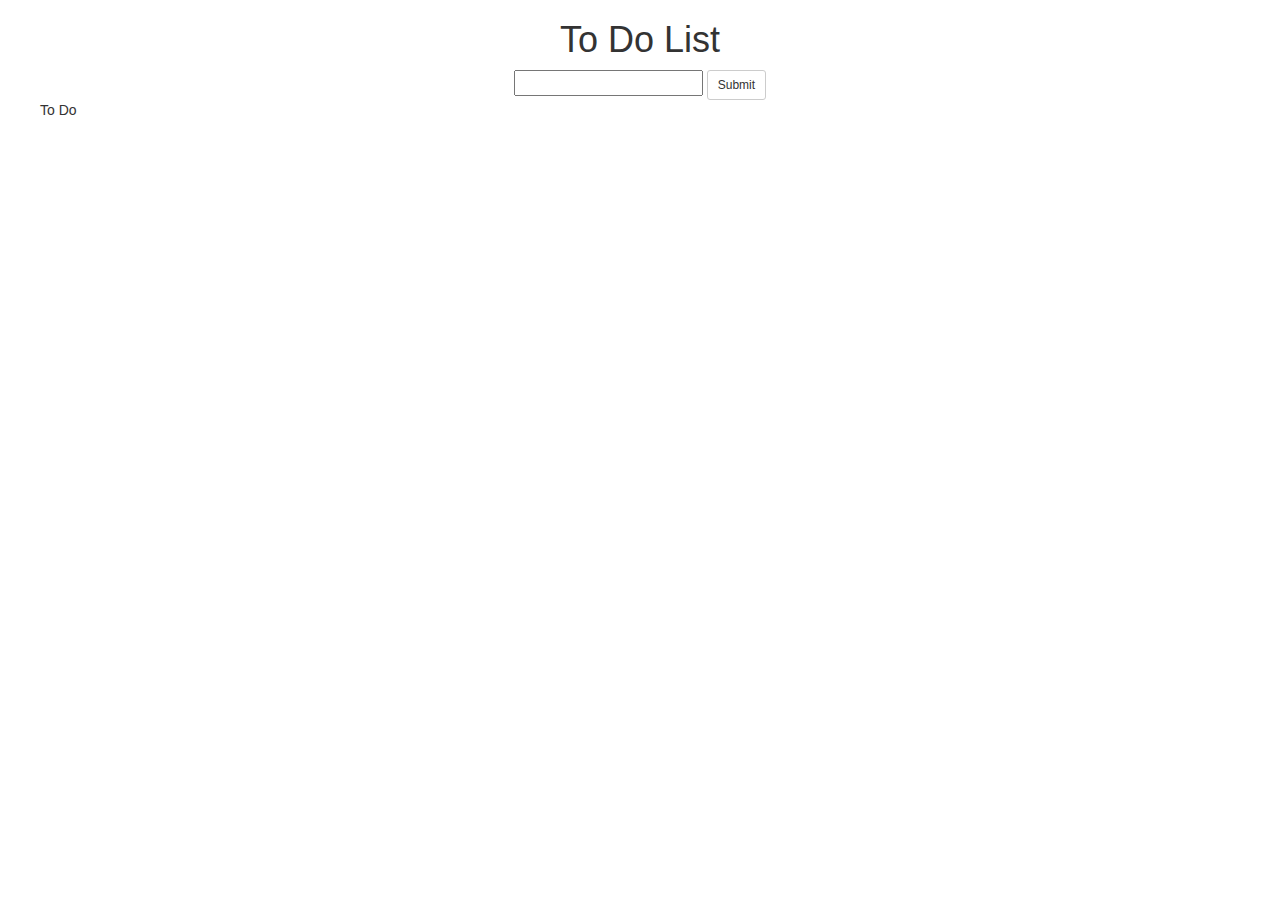
==== index.html @ f1d7a41c "Got a base going" ====
<!doctype html>
<html lang="en">
<head>
    <meta charset="UTF-8">
    <meta name="viewport"
          content="width=device-width, user-scalable=no, initial-scale=1.0, maximum-scale=1.0, minimum-scale=1.0">
    <meta http-equiv="X-UA-Compatible" content="ie=edge">
    <title>To Do List</title>
    <link rel="stylesheet" href="https://maxcdn.bootstrapcdn.com/bootstrap/3.3.7/css/bootstrap.min.css">
    <link rel="stylesheet" href="css/style.css">
</head>
<body>
    <div class="row" id="header">
        <h1>To Do List</h1>
            <form action="">
                <input type="text" id="input-field" name="text">
                <button type ="button" class="btn btn-sm btn-default" id="addToList">Submit</button>
            </form>
    </div>
<div class="row" id="main">
    <div class="col-sm-6" id="col-1"></div>
    <div class="col-sm-6" id="col-2"></div>
</div>



<script src="js/script.js"></script>
</body>
</html>
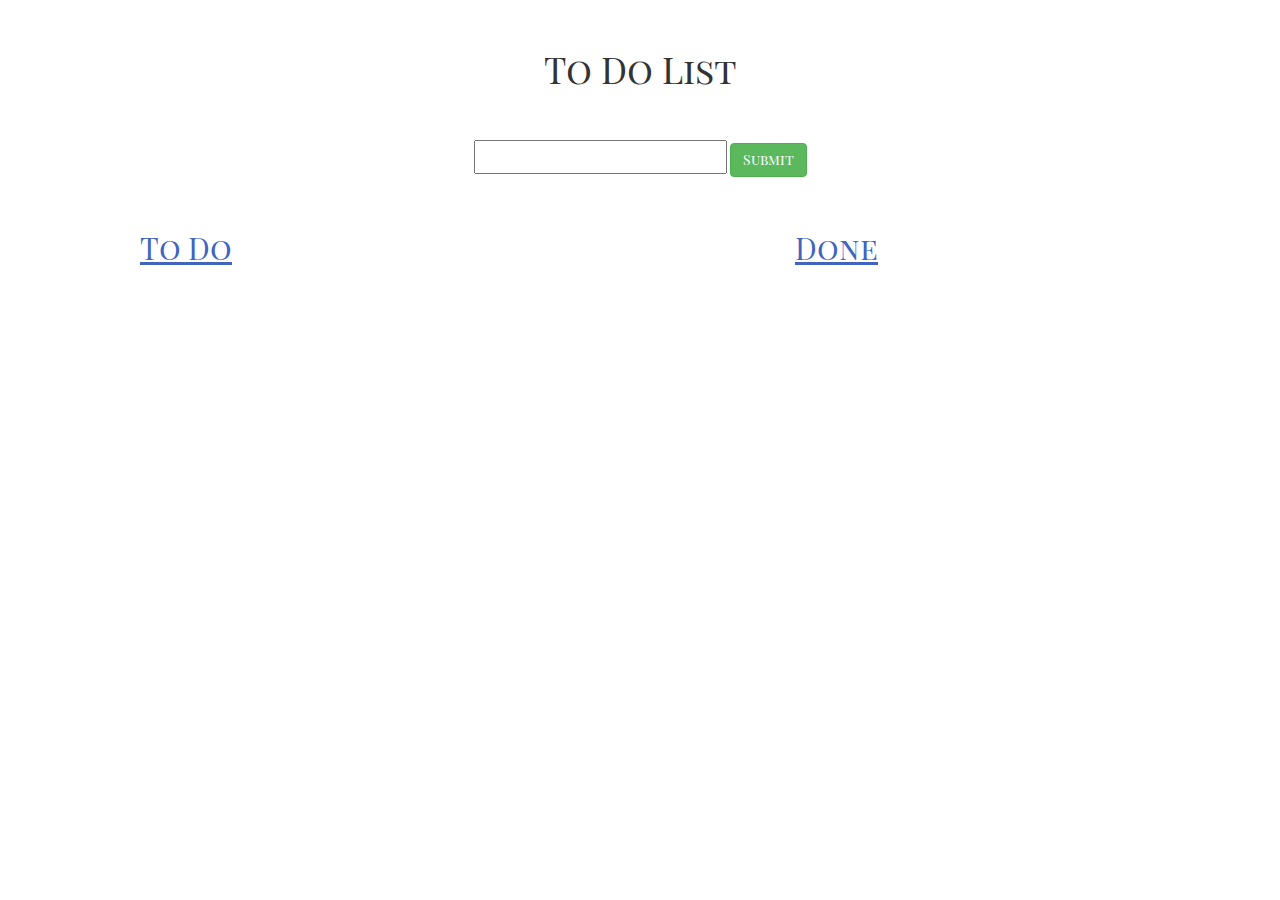
==== commit 3e9bbc73: "added a couple fonts, added completed button, need to append button to each item" ====
--- a/index.html
+++ b/index.html
@@ -14,15 +14,13 @@
         <h1>To Do List</h1>
             <form action="">
                 <input type="text" id="input-field" name="text">
-                <button type ="button" class="btn btn-sm btn-default" id="addToList">Submit</button>
+                <button type ="button" class="btn btn-md btn-success" id="addToList">Submit</button>
             </form>
     </div>
-<div class="row" id="main">
-    <div class="col-sm-6" id="col-1"></div>
-    <div class="col-sm-6" id="col-2"></div>
-</div>
-
-
+    <div class="row" id="main">
+        <div class="col-sm-6" id="col-1"></div>
+        <div class="col-sm-6" id="col-2"></div>
+    </div>
 
 <script src="js/script.js"></script>
 </body>
--- a/css/style.css
+++ b/css/style.css
@@ -0,0 +1,24 @@
+/*google font*/
+@import url('https://fonts.googleapis.com/css?family=Coming+Soon|Playfair+Display+SC');
+
+
+body {
+    font-family: 'Playfair Display SC', serif;
+}
+
+#header h1 {
+    margin-top: 50px;
+}
+
+form {
+    margin: 50px auto;
+}
+
+#input-field {
+    font-family: 'Coming Soon', cursive;
+    font-size: 20px;
+}
+
+li:first-child {
+    margin-top: 50px;
+}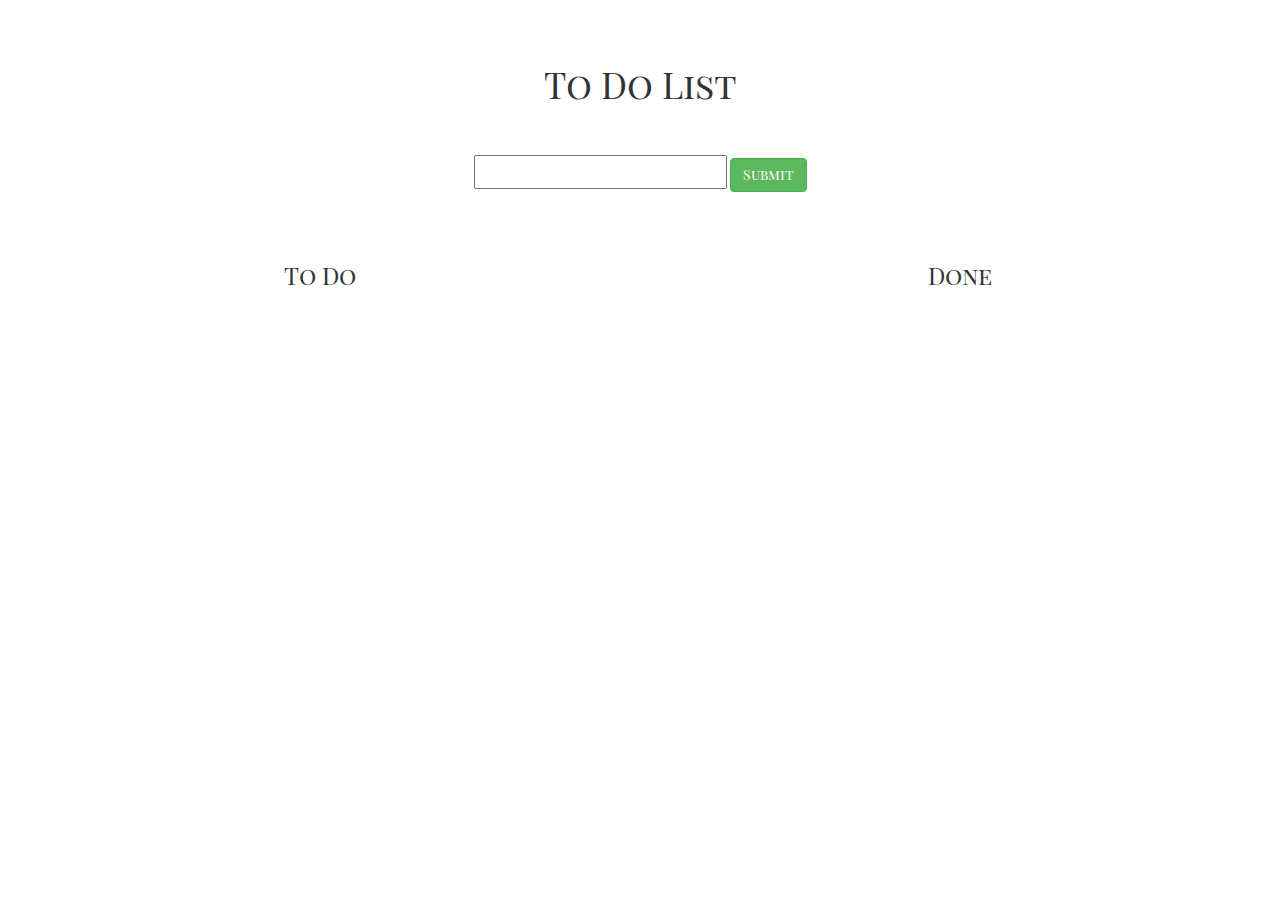
==== commit c0283372: "text branch, incrementing correctly, but checkboxes not showing up" ====
--- a/index.html
+++ b/index.html
@@ -13,13 +13,17 @@
     <div class="row" id="header">
         <h1>To Do List</h1>
             <form action="">
-                <input type="text" id="input-field" name="text">
+                <input type="text" id="inputField" name="text">
                 <button type ="button" class="btn btn-md btn-success" id="addToList">Submit</button>
             </form>
     </div>
     <div class="row" id="main">
-        <div class="col-sm-6" id="col-1"></div>
-        <div class="col-sm-6" id="col-2"></div>
+        <div class="col-sm-6" id="col-1">
+            <h3>To Do</h3>
+        </div>
+        <div class="col-sm-6" id="col-2">
+            <h3>Done</h3>
+        </div>
     </div>
 
 <script src="js/script.js"></script>
--- a/css/style.css
+++ b/css/style.css
@@ -3,6 +3,7 @@
 
 
 body {
+    padding: 15px;
     font-family: 'Playfair Display SC', serif;
 }
 
@@ -14,9 +15,13 @@
     margin: 50px auto;
 }
 
-#input-field {
+#inputField {
     font-family: 'Coming Soon', cursive;
     font-size: 20px;
+}
+
+#main h3 {
+    text-align: center;
 }
 
 li:first-child {
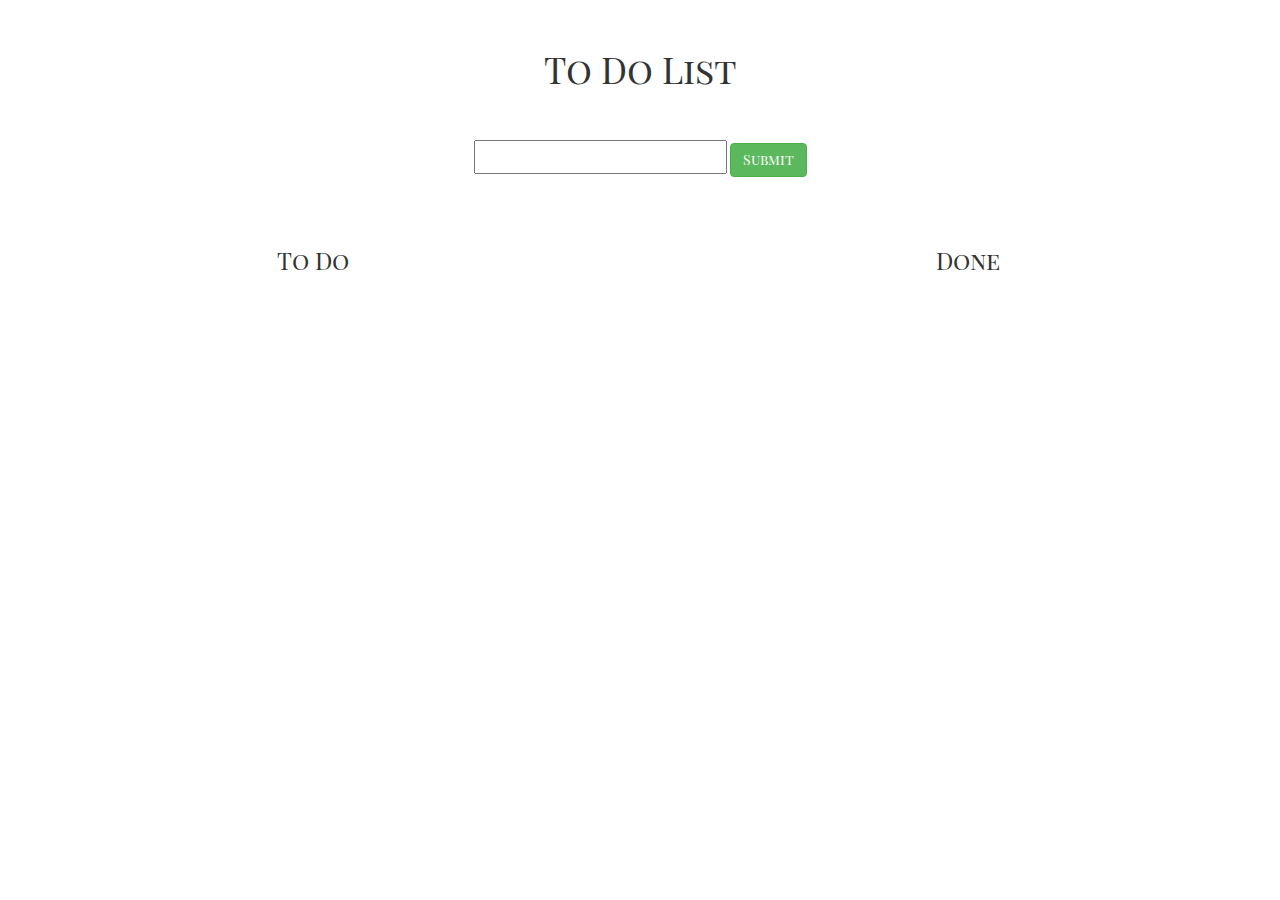
==== commit 971f195a: "trying to figure out enter event, first item submitted doesn't append to list" ====
--- a/index.html
+++ b/index.html
@@ -13,7 +13,7 @@
     <div class="row" id="header">
         <h1>To Do List</h1>
             <form action="">
-                <input type="text" id="inputField" name="text">
+                <input type="text" id="input-field" name="text">
                 <button type ="button" class="btn btn-md btn-success" id="addToList">Submit</button>
             </form>
     </div>
--- a/css/style.css
+++ b/css/style.css
@@ -3,7 +3,6 @@
 
 
 body {
-    padding: 15px;
     font-family: 'Playfair Display SC', serif;
 }
 
@@ -15,7 +14,7 @@
     margin: 50px auto;
 }
 
-#inputField {
+#input-field {
     font-family: 'Coming Soon', cursive;
     font-size: 20px;
 }
@@ -24,6 +23,11 @@
     text-align: center;
 }
 
+li {
+    font-family: 'Coming Soon', cursive;
+    text-decoration: none !important;
+}
+
 li:first-child {
     margin-top: 50px;
 }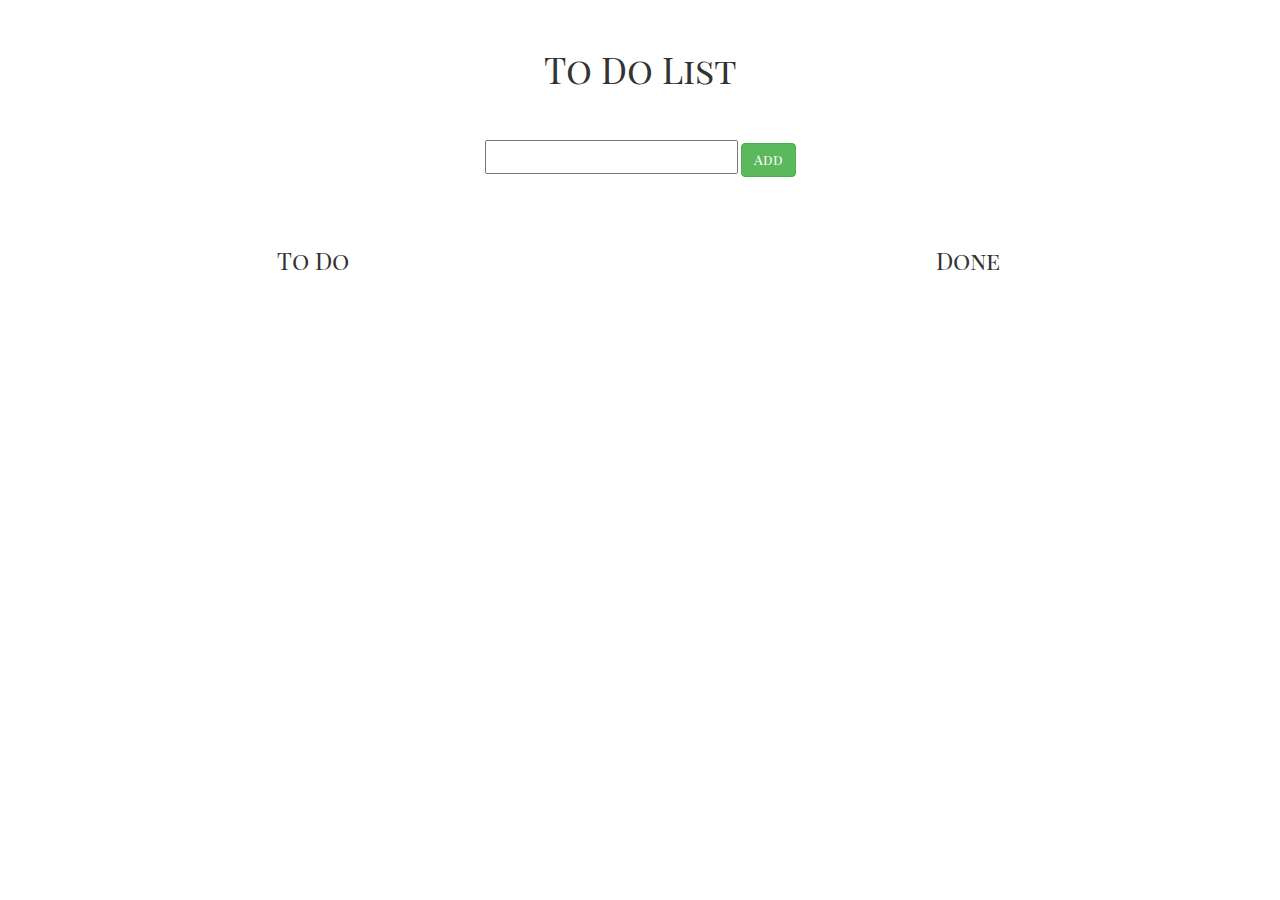
==== commit 34f33e5d: "trying to figure out enter event, first item submitted doesn't append to list" ====
--- a/index.html
+++ b/index.html
@@ -14,7 +14,7 @@
         <h1>To Do List</h1>
             <form action="">
                 <input type="text" id="input-field" name="text">
-                <button type ="button" class="btn btn-md btn-success" id="addToList">Submit</button>
+                <button type ="button" class="btn btn-md btn-success" id="addToList">Add</button>
             </form>
     </div>
     <div class="row" id="main">
--- a/css/style.css
+++ b/css/style.css
@@ -23,11 +23,6 @@
     text-align: center;
 }
 
-li {
-    font-family: 'Coming Soon', cursive;
-    text-decoration: none !important;
-}
-
 li:first-child {
     margin-top: 50px;
 }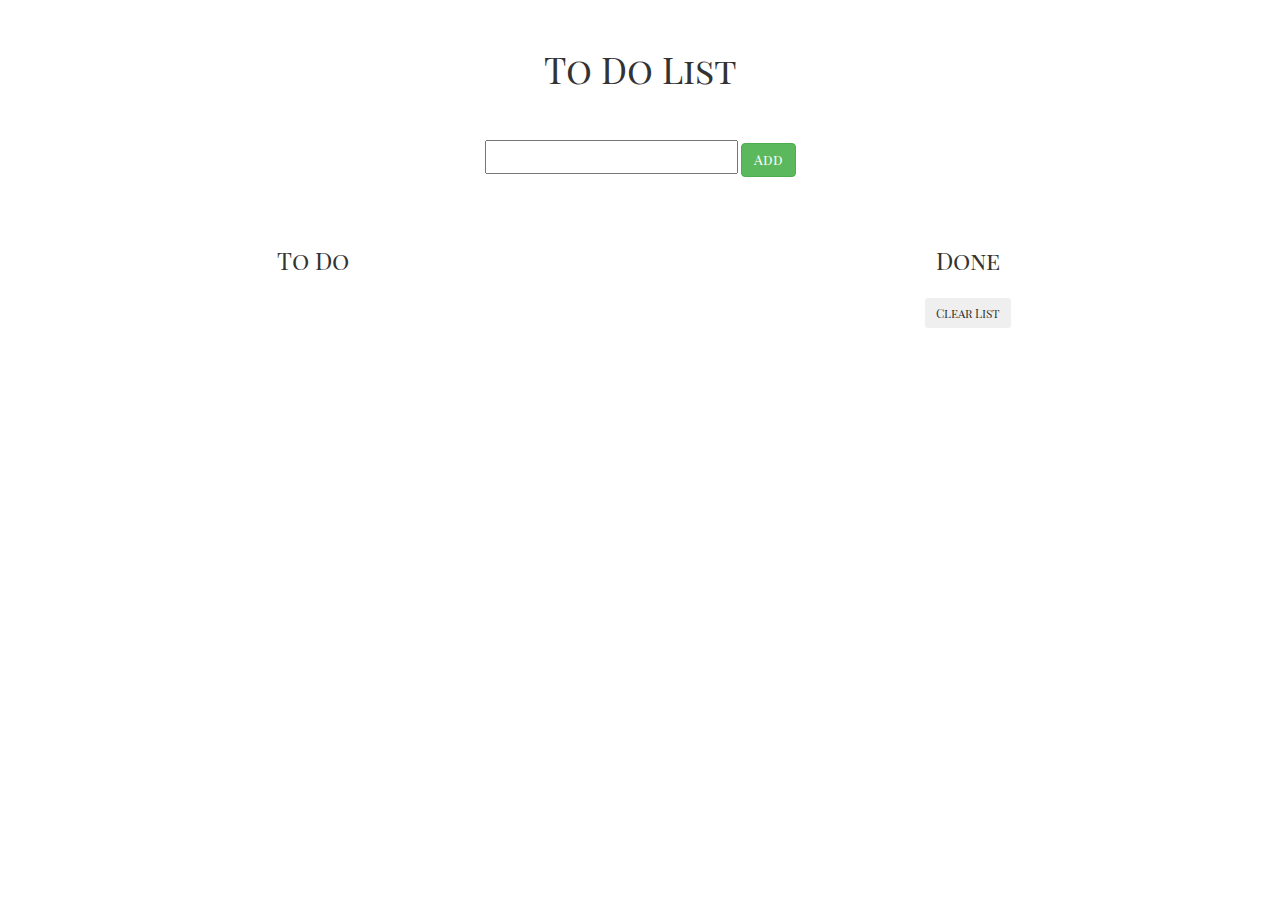
==== commit a2c92a0b: "done btn only appends first to do item to done list and does line-thru on last item.  Need to figure" ====
--- a/index.html
+++ b/index.html
@@ -10,19 +10,22 @@
     <link rel="stylesheet" href="css/style.css">
 </head>
 <body>
-    <div class="row" id="header">
+    <div class="row text-center" id="header">
         <h1>To Do List</h1>
-            <form action="">
-                <input type="text" id="input-field" name="text">
-                <button type ="button" class="btn btn-md btn-success" id="addToList">Add</button>
+            <form id="to-do-form" action="">
+                <input type="text" id="input-field" name="input-field">
+                <button type ="submit" class="btn btn-md btn-success" id="add-button">Add</button>
             </form>
     </div>
     <div class="row" id="main">
-        <div class="col-sm-6" id="col-1">
+        <div class="col-sm-6">
             <h3>To Do</h3>
+            <ol id="to-do-list"></ol>
         </div>
-        <div class="col-sm-6" id="col-2">
+        <div class="col-sm-6">
             <h3>Done</h3>
+            <ol id="done-list"></ol>
+            <button class="btn btn-sm btn-basic center-block" id="clearBtn">Clear List</button>
         </div>
     </div>
 
--- a/css/style.css
+++ b/css/style.css
@@ -21,6 +21,25 @@
 
 #main h3 {
     text-align: center;
+    overflow: hidden;
+}
+
+#to-do-list {
+    font-size: 18px;
+    color: #4164bf;
+    margin: 0 25px;
+    font-family: Coming Soon, cursive
+}
+
+#done-list {
+    font-size: 18px;
+    color: #ed2715;
+    margin: 0 25px;
+    font-family: Coming Soon, cursive
+}
+
+#clearBtn {
+    margin-top: 25px;
 }
 
 li:first-child {
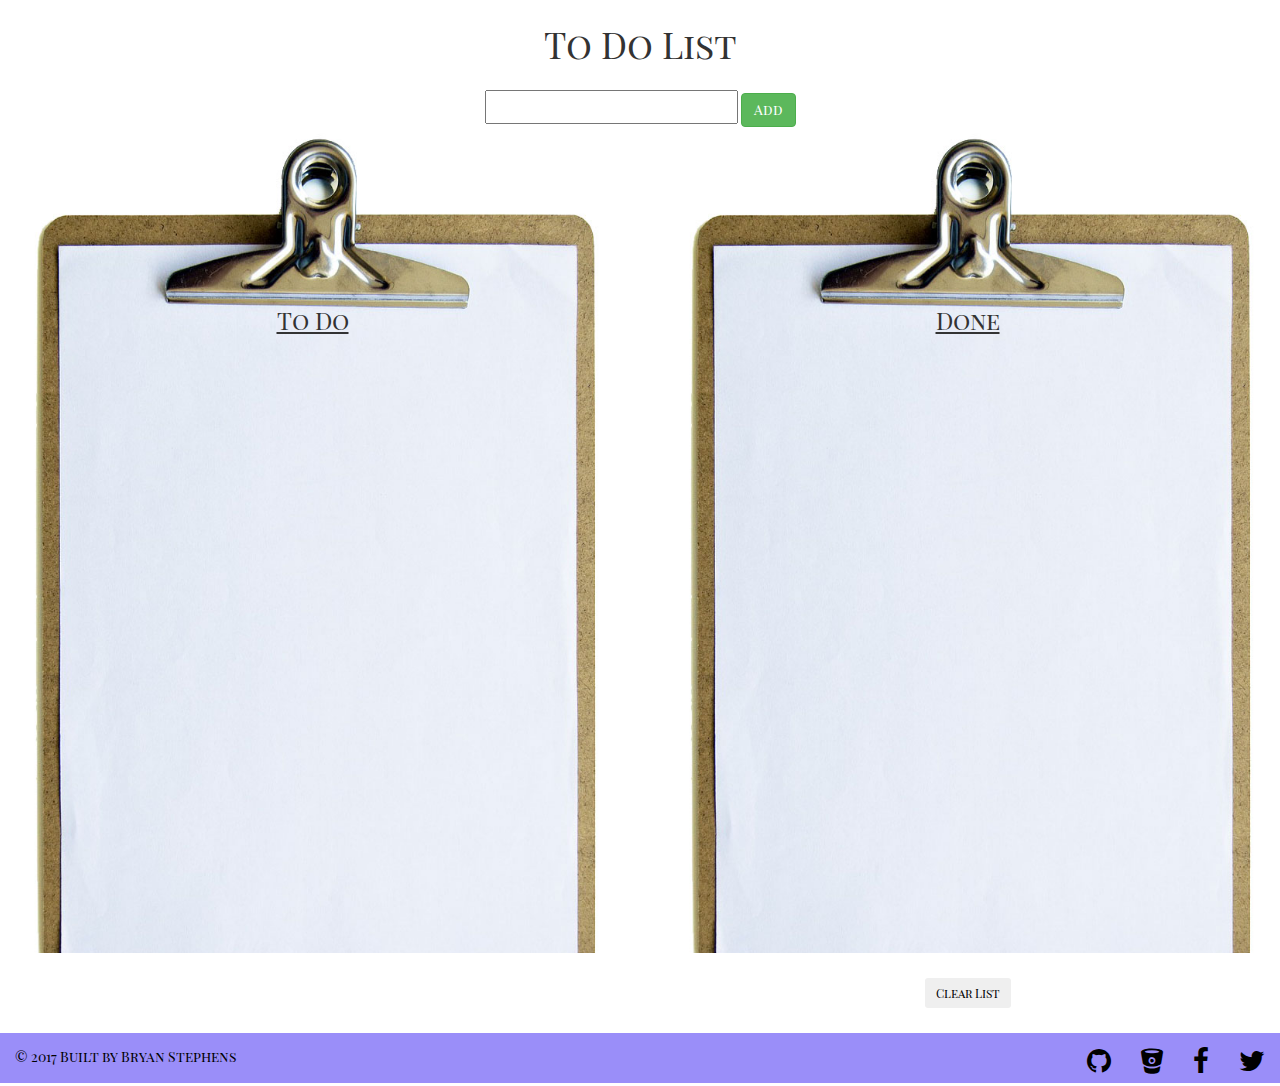
==== commit e4983f96: "Added background images and a footer w social-media links" ====
--- a/index.html
+++ b/index.html
@@ -7,6 +7,7 @@
     <meta http-equiv="X-UA-Compatible" content="ie=edge">
     <title>To Do List</title>
     <link rel="stylesheet" href="https://maxcdn.bootstrapcdn.com/bootstrap/3.3.7/css/bootstrap.min.css">
+    <link rel="stylesheet" href="https://maxcdn.bootstrapcdn.com/font-awesome/4.7.0/css/font-awesome.min.css">
     <link rel="stylesheet" href="css/style.css">
 </head>
 <body>
@@ -18,17 +19,35 @@
             </form>
     </div>
     <div class="row" id="main">
-        <div class="col-sm-6">
+        <div class="col-sm-6 clipboard-bg img-responsive">
             <h3>To Do</h3>
             <ol id="to-do-list"></ol>
         </div>
-        <div class="col-sm-6">
+        <div class="col-sm-6 clipboard-bg">
             <h3>Done</h3>
             <ol id="done-list"></ol>
+        </div>
+    </div>
+    <div class="row">
+        <div class="col-sm-6 col-sm-offset-6">
             <button class="btn btn-sm btn-basic center-block" id="clearBtn">Clear List</button>
         </div>
     </div>
-
+<footer>
+    <div class="row">
+        <div class="col-sm-6">
+            <p>&copy 2017 Built by <a href="https://bstephens.info">Bryan Stephens</a></p>
+        </div>
+        <div class="col-sm-6">
+            <ul class="social pull-right">
+                <li class="social-icon pull-left"><p><a href="https://github.com/b-stephens"><i class="fa fa-github fa-2x"></i></a></p></li>
+                <li class="social-icon pull-left"><p><a href="https://bitbucket.org/"><i class="fa fa-bitbucket fa-2x"></i></a></p></li>
+                <li class="social-icon pull-left"><p><a href="https://www.facebook.com/bryan.stephens.374"><i class="fa fa-facebook fa-2x"></i></a></p></li>
+                <li class="social-icon pull-left"><p><a href="https://twitter.com/?lang=en"><i class="fa fa-twitter fa-2x"></i></a></p></li>
+            </ul>
+        </div>
+    </div>
+</footer>
 <script src="js/script.js"></script>
 </body>
 </html>--- a/css/style.css
+++ b/css/style.css
@@ -1,4 +1,4 @@
-/*google font*/
+/*google fonts*/
 @import url('https://fonts.googleapis.com/css?family=Coming+Soon|Playfair+Display+SC');
 
 
@@ -7,11 +7,11 @@
 }
 
 #header h1 {
-    margin-top: 50px;
+    margin-top: 25px;
 }
 
 form {
-    margin: 50px auto;
+    margin-top: 25px;
 }
 
 #input-field {
@@ -19,29 +19,69 @@
     font-size: 20px;
 }
 
-#main h3 {
-    text-align: center;
-    overflow: hidden;
+#main div {
+    padding: 0;
 }
 
-#to-do-list {
+.clipboard-bg {
+    background-image: url('../img/clipboard2.jpg');
+    background-size: 100%;
+    background-repeat: repeat-x;
+}
+
+h3 {
+    text-align: center;
+    margin-top: 180px;
+    text-decoration: underline;
+}
+
+#to-do-list, #done-list {
+    height: 600px;
+    line-height: 2.1em;
     font-size: 18px;
     color: #4164bf;
-    margin: 0 25px;
+    margin-left: 70px;
     font-family: Coming Soon, cursive
 }
 
+
 #done-list {
-    font-size: 18px;
     color: #ed2715;
-    margin: 0 25px;
-    font-family: Coming Soon, cursive
 }
 
 #clearBtn {
-    margin-top: 25px;
+    margin: 25px auto;
+    color: #000;
 }
 
 li:first-child {
-    margin-top: 50px;
-}+    margin-top: 30px;
+}
+
+footer {
+    height: 50px;
+    background-color: #9a8ef9;
+}
+
+footer p {
+    color: #000;
+    margin: 14px 15px 0;
+}
+
+footer a {
+    color: #000;
+}
+
+footer a:hover {
+    text-decoration: none;
+    color: #142e93;
+}
+
+footer li:first-child {
+    margin-top: 0;
+}
+
+.social {
+    list-style-type: none;
+}
+
